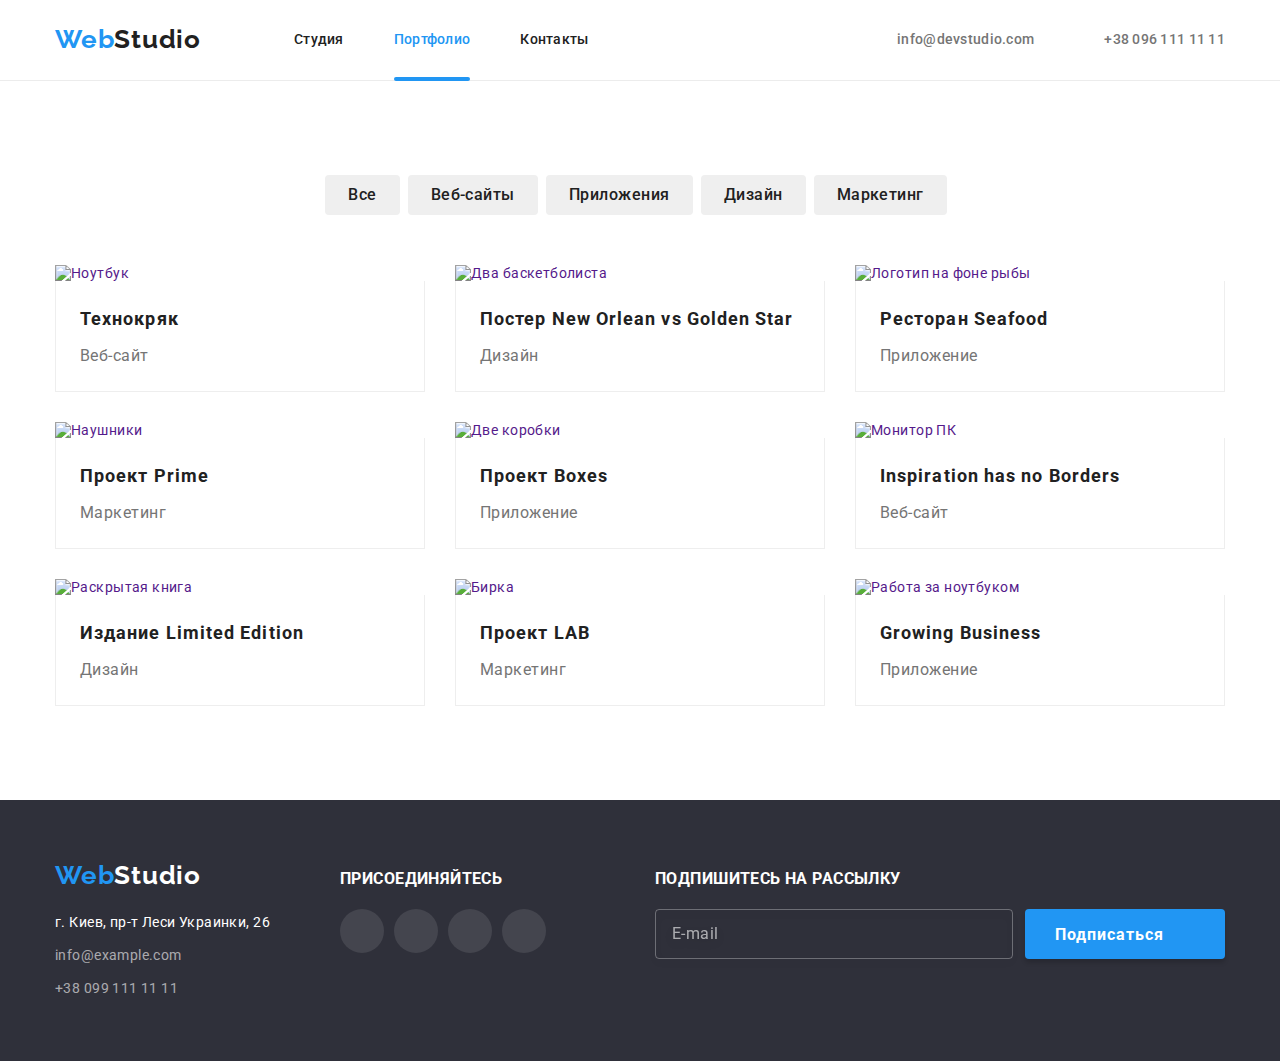
==== portfolio.html @ ae731893 "BEM" ====
<!DOCTYPE html>
<html lang="ru">
<head>
    <meta charset="UTF-8">
    <meta http-equiv="X-UA-Compatible" content="IE=edge">
    <meta name="viewport" content="width=device-width, initial-scale=1.0">
    <title>WebStudio</title>
    <link rel="preconnect" href="https://fonts.googleapis.com">
    <link rel="preconnect" href="https://fonts.gstatic.com" crossorigin>
    <link href="https://fonts.googleapis.com/css2?family=Raleway:wght@700&family=Roboto:wght@400;500;700;900&display=swap"
        rel="stylesheet">
    <link rel="stylesheet" href="https://cdnjs.cloudflare.com/ajax/libs/modern-normalize/1.1.0/modern-normalize.min.css">
    <link rel="stylesheet" href="https://cdnjs.cloudflare.com/ajax/libs/animate.css/4.1.1/animate.min.css"/>
    <link rel="stylesheet" href="./css/main.min.css">
</head>
    <!--Страница Портфолио-->
    
    <body>
        <!--Шапка страницы-->
        <header class="header-nav">
            <div class="container header-container">
                <nav class="container-nav">
                    <a href="" class="logo logo-item">Web<span class="studio">Studio</span></a>
                    <ul class="site-nav list">
                        <li class="header-item"><a href="./index.html" class="link header-link">Студия</a></li>
                        <li class="header-item"><a href="./portfolio.html" class="link header-link current">Портфолио</a></li>
                        <li class="header-item"><a href="" class="link header-link">Контакты</a></li>
                    </ul>
                </nav>
                <div class="contacts-container">
                    <ul class="auth-nav list">
                        <li class="header-item">
                            <a href="mailto:info@devstudio.com" class="contacts contact-mail link">
                                <svg class="mail-icon">
                                    <use href="./images/sprite.svg#icon-mail"></use>
                                </svg>info@devstudio.com</a>
                        </li>
                        <li class="header-item">
                            <a href="tel:+380961111111" class="contacts contact-tel link">
                                <svg class="tel-icon">
                                    <use href="./images/sprite.svg#icon-tel"></use>
                                </svg>+38 096 111 11 11</a>
                        </li>
                    </ul>
                </div>
            </div>
        </header>
    <main>
        <section class=" section section-main">
            <div class="container">
                <h1 class="visually-hidden">Портфолио</h1>
                <ul class="section-main-buttons list">
                    <li><button type="button" class="buttons">Все</button></li>
                    <li><button type="button" class="buttons">Веб-сайты</button></li>
                    <li><button type="button" class="buttons">Приложения</button></li>
                    <li><button type="button" class="buttons">Дизайн</button></li>
                    <li><button type="button" class="buttons">Маркетинг</button></li>
                </ul>
                <ul class="section-pictures list">
                    <li class="item-pictures">
                        <a href="" class="link">
                            <div class="section-portfolio-wrapper">
                                <img src="./images/img-01.png" alt="Ноутбук" width="370">
                                <p class="section-portfolio-text text">
                                    Технокряк это современная площадка распространения коронавируса. Компании используют эту платформу для цифрового
                                    шпионажа и атак на защищённые сервера конкурентов.
                                </p>
                            </div>
                            <div class="portfolio-pictures">
                                <h2 class="section-pictures-title title">Технокряк</h2>
                                <p class="section-pictures-text text">Веб-сайт</p>
                            </div>
                        </a>
                    </li>
                    <li class="item-pictures">
                        <a href="" class="link">
                            <div class="section-portfolio-wrapper">
                                <img src="./images/img-02.png" alt="Два баскетболиста" width="370">
                                <p class="section-portfolio-text text">
                                    Технокряк это современная площадка распространения коронавируса. Компании используют эту платформу для цифрового
                                    шпионажа и атак на защищённые сервера конкурентов.
                                </p>
                            </div>
                            <div class="portfolio-pictures">
                                <h2 class="section-pictures-title title">Постер New Orlean vs Golden Star</h2>
                                <p class="section-pictures-text text">Дизайн</p>
                            </div>
                        </a>
                    </li>
                    <li class="item-pictures">
                        <a href="" class="link">
                            <div class="section-portfolio-wrapper">
                                <img src="./images/img-03.png" alt="Логотип на фоне рыбы" width="370">
                                <p class="section-portfolio-text text">
                                    Технокряк это современная площадка распространения коронавируса. Компании используют эту платформу для цифрового
                                    шпионажа и атак на защищённые сервера конкурентов.
                                </p>
                            </div>
                            <div class="portfolio-pictures">
                                <h2 class="section-pictures-title title">Ресторан Seafood</h2>
                                <p class="section-pictures-text text">Приложение</p>
                            </div>
                        </a>
                    </li>
                    <li class="item-pictures">
                        <a href="" class="link">
                            <div class="section-portfolio-wrapper">
                                <img src="./images/img-04.png" alt="Наушники" width="370">
                                <p class="section-portfolio-text text">
                                    Технокряк это современная площадка распространения коронавируса. Компании используют эту платформу для цифрового
                                    шпионажа и атак на защищённые сервера конкурентов.
                                </p>
                            </div>
                            <div class="portfolio-pictures">
                                <h2 class="section-pictures-title title">Проект Prime</h2>
                                <p class="section-pictures-text text">Маркетинг</p>
                            </div>
                        </a>
                    </li>
                    <li class="item-pictures">
                        <a href="" class="link">
                            <div class="section-portfolio-wrapper">
                                <img src="./images/img-05.png" alt="Две коробки" width="370">
                                <p class="section-portfolio-text text">
                                    Технокряк это современная площадка распространения коронавируса. Компании используют эту платформу для цифрового
                                    шпионажа и атак на защищённые сервера конкурентов.
                                </p>
                            </div>
                            <div class="portfolio-pictures">
                                <h2 class="section-pictures-title title">Проект Boxes</h2>
                                <p class="section-pictures-text text">Приложение</p>
                            </div>
                        </a>
                    </li>
                    <li class="item-pictures">
                        <a href="" class="link">
                            <div class="section-portfolio-wrapper">
                                <img src="./images/img-06.png" alt="Монитор ПК" width="370">
                                <p class="section-portfolio-text text">
                                    Технокряк это современная площадка распространения коронавируса. Компании используют эту платформу для цифрового
                                    шпионажа и атак на защищённые сервера конкурентов.
                                </p>
                            </div>
                            <div class="portfolio-pictures">
                                <h2 class="section-pictures-title title">Inspiration has no Borders</h2>
                                <p class="section-pictures-text text">Веб-сайт</p>
                            </div>
                        </a>
                    </li>
                    <li class="item-pictures">
                        <a href="" class="link">
                            <div class="section-portfolio-wrapper">
                                <img src="./images/img-07.png" alt="Раскрытая книга" width="370">
                                <p class="section-portfolio-text text">
                                    Технокряк это современная площадка распространения коронавируса. Компании используют эту платформу для цифрового
                                    шпионажа и атак на защищённые сервера конкурентов.
                                </p>
                            </div>
                            <div class="portfolio-pictures">
                                <h2 class="section-pictures-title title">Издание Limited Edition</h2>
                                <p class="section-pictures-text text">Дизайн</p>
                            </div>
                        </a>
                    </li>
                    <li class="item-pictures">
                        <a href="" class="link">
                            <div class="section-portfolio-wrapper">
                                <img src="./images/img-08.png" alt="Бирка" width="370">
                                <p class="section-portfolio-text text">
                                    Технокряк это современная площадка распространения коронавируса. Компании используют эту платформу для цифрового
                                    шпионажа и атак на защищённые сервера конкурентов.
                                </p>
                            </div>
                            <div class="portfolio-pictures">
                                <h2 class="section-pictures-title title">Проект LAB</h2>
                                <p class="section-pictures-text text">Маркетинг</p>
                            </div>
                        </a>
                    </li>
                    <li class="item-pictures">
                        <a href="" class="link">
                            <div class="section-portfolio-wrapper">
                                <img src="./images/img-09.png" alt="Работа за ноутбуком" width="370">
                                <p class="section-portfolio-text text">
                                    Технокряк это современная площадка распространения коронавируса. Компании используют эту платформу для цифрового
                                    шпионажа и атак на защищённые сервера конкурентов.
                                </p>
                            </div>
                            <div class="portfolio-pictures">
                                <h2 class="section-pictures-title title">Growing Business</h2>
                                <p class="section-pictures-text text">Приложение</p>
                            </div>
                        </a>
                    </li>
                </ul>
            </div>
        </section>
    </main>
        <!--Подвал страницы-->
            <footer class="footer">
                <div class="container footer-container">
                    <div class="footer-nav">
                        <a href="" class="logo logo-footer">Web<span class="footer-studio">Studio</span></a>
                        <address>
                            <ul class="footer-list list">
                                <li class="footer-item"><a href="http://goo.gl/maps/CdvJLRiEL6Q8Smko8" target="_blank"
                                        rel="noreferrer noopener" class="footer-address link">г. Киев, пр-т Леси Украинки, 26</a>
                                </li>
                                <li class="footer-item"><a href="mailto:" class="footer-contacts link">info@example.com</a></li>
                                <li class="footer-item"><a href="tel:" class="footer-contacts link">+38 099 111 11 11</a></li>
                            </ul>
                        </address>
                    </div>
                    <div class="footer-social-icon">
                        <h3 class="footer-title title">присоединяйтесь</h3>
                        <ul class="footer-list-icon list">
                            <li class="social-list_item">
                                <a href="" class="social-list_link footer-link link">
                                    <svg class="social-list_icon footer-icon">
                                        <use href="./images/sprite.svg#icon-instagram"></use>
                                    </svg>
                                </a>
                            </li>
                            <li class="social-list_item">
                                <a href="" class="social-list_link footer-link link">
                                    <svg class="social-list_icon footer-icon">
                                        <use href="./images/sprite.svg#icon-twitter"></use>
                                    </svg>
                                </a>
                            </li>
                            <li class="social-list_item">
                                <a href="" class="social-list_link footer-link link">
                                    <svg class="social-list_icon footer-icon">
                                        <use href="./images/sprite.svg#icon-facebook"></use>
                                    </svg>
                                </a>
                            </li>
                            <li class="social-list_item">
                                <a href="" class="social-list_link footer-link link">
                                    <svg class="social-list_icon footer-icon">
                                        <use href="./images/sprite.svg#icon-linkedin"></use>
                                    </svg>
                                </a>
                            </li>
                        </ul>
                    </div>
                    <div class="footer-subscribr">
                        <h3 class="footer-title title">Подпишитесь на рассылку</h3>
                        <form action="#" class="onlain-subscribr">
                            <input type="email" name="user-email" placeholder="E-mail" class="mail-input footer-input">
                            <button type="button" class="footer-button button">Подписаться<svg class="footer-mail-icon">
                                    <use href="./images/icons.svg#icon-icon-send"></use>
                                </svg></button>
                        </form>
                    </div>
                </div>
            </footer>
    </body>
</html>
---- css/main.min.css ----
:root{--primary-text-color: #757575;--secondary-text-color: #ffffff;--title-text-color: #212121;--accent-color: #2196f3;--accent-footer-color: rgba(255, 255, 255, 0.6);--primary-bgc-color: #e5e5e5;--secondary-bgc-color: #f5f4fa;--accent-bgc-color: #2f303a;--primary-icon-color: #afb1b8}.social-list_link,.backdrop,.close-button,.header-container,.container-nav,.site-nav{display:flex;align-items:center}.social-list,.section-main-buttons{display:flex;justify-content:center}img{display:block}body{background-color:var(--secondary-text-color);color:var(--primary-text-color);font-family:Roboto, sans-serif;font-size:14px;letter-spacing:0.03em}.section{padding-top:94px;padding-bottom:94px}.list{padding:0;margin:0;list-style:none}.link{text-decoration:none}.title{padding:0;margin:0}.text{padding:0;margin:0}.visually-hidden{position:absolute;width:1px;height:1px;margin:-1px;padding:0;overflow:hidden;border:0;clip:rect(0 0 0 0)}.container{width:1200px;padding-left:15px;padding-right:15px;margin:0 auto}.logo{font-family:Raleway, sans-serif;color:var(--accent-color);font-weight:700;font-size:26px;line-height:1.19;letter-spacing:.03em;text-decoration:none}.logo-item{margin-right:93px;padding-top:24px;padding-bottom:25px}.button{display:flex;border-radius:4px;border:1px solid transparent;padding:10px 32px;margin-left:auto;margin-right:auto;font-family:inherit;text-align:center;color:var(--secondary-text-color);background-color:var(--accent-color);font-weight:700;font-size:16px;line-height:1.87;letter-spacing:.06em;box-shadow:0px 4px 4px rgba(0,0,0,0.15);cursor:pointer;transition:background-color 250ms cubic-bezier(0.4, 0, 0.2, 1)}.button:hover,.button:focus{background-color:#188ce8}.social-list_item{width:44px;height:44px}.social-list_item+.social-list_item{margin-left:10px}.social-list_link{width:100%;height:100%;border-radius:50%;justify-content:center;transition:background-color 250ms cubic-bezier(0.4, 0, 0.2, 1)}.social-list_link:hover,.social-list_link:focus{background-color:var(--accent-color)}.social-list_icon{width:20px;height:20px;fill:var(--primary-icon-color);transition:fill 250ms cubic-bezier(0.4, 0, 0.2, 1)}.social-list_link:hover .social-list_icon,.social-list_link:focus .social-list_icon{fill:var(--secondary-text-color)}.mail-input{width:358px;height:50px;padding-left:16px;background-color:inherit;border:1px solid rgba(255,255,255,0.3);filter:drop-shadow(0px 4px 4px rgba(0,0,0,0.15));border-radius:4px;outline:none;color:var(--secondary-text-color)}.mail-input::placeholder{font-weight:400;font-size:16px;line-height:1.25;letter-spacing:.03em;color:rgba(255,255,255,0.6)}.footer-input:hover,.footer-input:focus{border-color:var(--accent-color)}.footer-mail-icon{width:24px;height:24px;margin-left:10px}.footer-button{width:200px;height:50px;margin-left:12px;padding:10px;padding-left:29px;cursor:pointer;transition:background-color 250ms cubic-bezier(0.4, 0, 0.2, 1)}.footer-button:hover,.footer-button:focus{background-color:#188ce8}.backdrop{position:fixed;width:100vw;height:100vh;background-color:rgba(0,0,0,0.2);top:0;justify-content:center;transition:opacity 250ms ease-in-out, visibility 250ms ease-in-out}.backdrop.is-hidden{opacity:0;visibility:hidden;pointer-events:none}.backdrop.is-hidden .modal{transform:scale(2);opacity:0}.modal{width:528px;min-height:581px;background-color:var(--secondary-text-color);border-radius:4px;box-shadow:0px 1px 3px rgba(0,0,0,0.12),0px 1px 1px rgba(0,0,0,0.14),0px 2px 1px rgba(0,0,0,0.2);position:relative;transform:scale(1);transition:transform 250ms cubic-bezier(0.4, 0, 0.2, 1),opacity 250ms cubic-bezier(0.4, 0, 0.2, 1);padding:40px}.close-button{position:absolute;left:490px;top:8px;background-color:transparent;border:1px solid rgba(0,0,0,0.1);border-radius:50%;width:30px;height:30px;justify-content:center;cursor:pointer;transition:fill 250ms cubic-bezier(0.4, 0, 0.2, 1)}.close-button:hover,.close-button:focus{fill:var(--accent-color)}.close-icon{width:18px;height:18px}.modal-title{margin:0;margin-bottom:12px;color:var(--title-text-color);font-weight:700;font-size:20px;line-height:1.15;letter-spacing:.03em;text-align:center}.modal-block{margin-bottom:10px}.label-input{display:block;margin-bottom:4px;font-weight:400;font-size:12px;line-height:1.17;letter-spacing:.01em;color:var(--primary-text-color)}.input-wrapper{display:block;position:relative}.modal-input{width:100%;height:40px;padding-left:42px;border:1px solid rgba(33,33,33,0.2);border-radius:4px;background-color:transparent;outline:none;transition:border-color 250ms cubic-bezier(0.4, 0, 0.2, 1),fill 250ms cubic-bezier(0.4, 0, 0.2, 1)}.modal-input:hover,.modal-input:focus{border-color:var(--accent-color)}.modal-input:hover+.input-icon,.modal-input:focus+.input-icon{fill:var(--accent-color)}.input-icon{position:absolute;left:15px;top:50%;transform:translateY(-50%);transition:fill 250ms cubic-bezier(0.4, 0, 0.2, 1)}.modal-text{width:100%;height:120px;padding:12px 16px;border:1px solid rgba(33,33,33,0.2);border-radius:4px;background-color:transparent;resize:none;outline:none;color:var(--primary-text-color)}.modal-text::placeholder{color:rgba(117,117,117,0.5)}.modal-lock{margin-bottom:20px}.check-text{font-weight:400;font-size:14px;line-height:1.71;letter-spacing:.03em;display:flex;margin-bottom:30px;position:relative;align-items:center;justify-content:center}.check-text span{width:16px;height:15px;border:2px solid #212121;border-radius:2px;margin-right:8px;display:flex;align-items:center;justify-content:center;cursor:pointer;transition:background-color 250ms cubic-bezier(0.4, 0, 0.2, 1),border 250ms cubic-bezier(0.4, 0, 0.2, 1)}.modal-checkbox:hover+.check-text span,.modal-checkbox:focus+.check-text span{border:2px solid var(--accent-color)}.modal-checkbox:checked+.check-text span{background-color:var(--accent-color);border:none}.check-link{color:var(--accent-color)}.modal-button{width:200px;height:50px;padding:10px 56px;background-color:var(--accent-color);cursor:pointer;transition:background-color 250ms cubic-bezier(0.4, 0, 0.2, 1)}.modal-button:hover,.modal-button:focus{background-color:#188ce8}.header-nav{border-bottom:1px solid #ececec}.site-nav .current{color:var(--accent-color)}.studio{color:var(--title-text-color)}.site-nav .link,.auth-nav .contacts{transition:color 250ms cubic-bezier(0.4, 0, 0.2, 1)}.site-nav .link:hover,.site-nav .link:focus,.auth-nav .contacts:hover,.auth-nav .contacts:focus{color:var(--accent-color)}.header-item{display:flex;align-items:center}.header-item:not(:last-child){margin-right:50px}.header-link{display:block;padding:32px 0;margin:0;color:var(--title-text-color);font-weight:500;font-size:14px;line-height:1.14;letter-spacing:.02em;position:relative}.current::after{content:'';position:absolute;width:100%;height:4px;border-radius:2px;background-color:var(--accent-color);display:block;bottom:-1px}.contacts-container{margin-left:auto}.auth-nav{display:flex;align-items:center}.contacts{display:flex;padding:32px 0;margin:0;color:var(--primary-text-color);font-weight:500;font-size:14px;line-height:1.14;letter-spacing:.02em;align-items:center}.mail-icon{width:16px;height:12px;margin-right:10px;fill:currentColor}.tel-icon{width:10px;height:16px;margin-right:10px;fill:currentColor}.hero-section{width:1600px;margin:0 auto;padding-top:200px;padding-bottom:200px;background-color:var(--accent-bgc-color);background-image:linear-gradient(to right, rgba(47,48,58,0.4), rgba(47,48,58,0.4)),url(../images/hero-img.jpg);background-repeat:no-repeat;background-position:center;background-size:cover}.section-title{color:var(--secondary-text-color);margin-bottom:30px;font-weight:900;font-size:44px;line-height:1.36;letter-spacing:.06em;text-align:center;text-transform:uppercase}.section-plan{display:flex;flex-wrap:wrap;margin-left:-30px;margin-top:-30px}.section-plan_icon{display:flex;height:120px;margin-bottom:30px;background:var(--secondary-bgc-color);border-radius:4px;align-items:center;justify-content:center}.section-plan_svg{width:70px;height:70px}.section-plan_title{margin-bottom:10px;color:var(--title-text-color);font-weight:700;font-size:14px;line-height:1.14;letter-spacing:.03em;text-transform:uppercase}.section-plan_item{margin-left:30px;margin-top:30px;flex-basis:calc(100% / 4 - 30px)}.section-plan_text{font-weight:400;font-size:14px;line-height:1.71;letter-spacing:.03em}.section-work{padding-top:0}.section-work_title,.section-team_title,.section-clients_title{margin-bottom:50px;color:var(--title-text-color);font-weight:700;font-size:36px;line-height:1.17;letter-spacing:.03em;text-align:center}.section-work-img{display:flex;flex-wrap:wrap;margin-left:-30px;margin-top:-30px}.section-work_item-img{margin-left:30px;margin-top:30px;flex-basis:calc(100% / 3 - 30px);position:relative}.section-work_item-img-title{bottom:0;width:100%;padding:27px;color:var(--secondary-text-color);background-color:rgba(47,48,58,0.8);text-align:center;position:absolute;font-weight:700;font-size:14px;line-height:1.14;letter-spacing:.03em;text-transform:uppercase}.section-team{background-color:var(--secondary-bgc-color)}.section-team-list{display:flex;flex-wrap:wrap;margin-left:-30px;margin-top:-30px}.section-team_item-img-team{padding-bottom:30px;margin-left:30px;margin-top:30px;flex-basis:calc(100% / 4 - 30px);border-radius:0px 0px 4px 4px;background-color:var(--secondary-text-color);box-shadow:0px 1px 3px rgba(0,0,0,0.12),0px 1px 1px rgba(0,0,0,0.14),0px 2px 1px rgba(0,0,0,0.2)}.team-photo{margin-bottom:30px}.section-team_name,.section-team_profesion{margin:0;font-size:16px;line-height:1.19;text-align:center}.section-team_name{margin-bottom:10px;color:var(--title-text-color);font-weight:500}.section-team_profesion{margin-bottom:16px;font-weight:400}.section-clients-list{display:flex;flex-wrap:wrap;margin-left:-30px;margin-top:-30px}.section-clients_link{display:flex;height:92px;border:1px solid #afb1b8;border-radius:4px;align-items:center;justify-content:center;transition:border 250ms cubic-bezier(0.4, 0, 0.2, 1)}.section-clients_link:hover,.section-clients_link:focus{border:1px solid var(--accent-color)}.section-clients_item{margin-top:30px;margin-left:30px;flex-basis:calc(100% / 6 - 30px)}.section-clients_logo{width:106px;height:60px;fill:var(--primary-icon-color);align-items:center;justify-content:center;transition:fill 250ms cubic-bezier(0.4, 0, 0.2, 1)}.section-clients_link:hover .section-clients_logo,.section-clients_link:focus .section-clients_logo{fill:var(--accent-color)}.footer{padding-top:60px;padding-bottom:60px;background-color:var(--accent-bgc-color)}.footer-container{display:flex;align-items:baseline}.footer-social-icon{margin-left:70px}.logo-footer{display:block;margin-bottom:20px}.footer-studio{color:var(--secondary-text-color)}.footer-item{display:block;font-style:normal}.footer-item:not(:last-child){margin-bottom:9px}.footer-list{display:inline-block}.footer-address{color:var(--secondary-text-color)}.footer-address:hover,.footer-address:focus{color:var(--accent-color)}.footer-address,.footer-contacts{font-weight:400;font-size:14px;line-height:1.71;letter-spacing:.03em;transition:color 250ms cubic-bezier(0.4, 0, 0.2, 1)}.footer-contacts{color:var(--accent-footer-color)}.footer-contacts:hover,.footer-contacts:focus{color:var(--accent-color)}.footer-title{margin-bottom:20px;color:var(--secondary-text-color);text-transform:uppercase}.footer-list-icon{display:flex}.footer-icon{fill:var(--secondary-text-color)}.footer-link{background-color:rgba(255,255,255,0.1)}.footer-link:hover,.footer-link:focus{background-color:var(--accent-color)}.footer-subscribr{margin-left:auto}.onlain-subscribr{display:flex}.section-main{background-color:var(--secondary-text-color)}.buttons{padding:6px 22px;margin-right:8px;border-radius:4px;border:1px solid transparent;font-family:inherit;color:var(--title-text-color);font-weight:500;font-size:16px;line-height:1.62;letter-spacing:.03em;transition:color 250ms cubic-bezier(0.4, 0, 0.2, 1),background-color 250ms cubic-bezier(0.4, 0, 0.2, 1),box-shadow 250ms cubic-bezier(0.4, 0, 0.2, 1)}.buttons:hover,.buttons:focus{color:var(--secondary-text-color);background-color:var(--accent-color);box-shadow:0px 3px 1px rgba(0,0,0,0.1),0px 1px 2px rgba(0,0,0,0.08),0px 2px 2px rgba(0,0,0,0.12)}.section-main-buttons{margin-bottom:50px}.section-main-buttons .current{transition:color 250ms cubic-bezier(0.4, 0, 0.2, 1),background-color 250ms cubic-bezier(0.4, 0, 0.2, 1),box-shadow 250ms cubic-bezier(0.4, 0, 0.2, 1)}.section-main-buttons .current{color:var(--secondary-text-color);background-color:var(--accent-color);box-shadow:0px 3px 1px rgba(0,0,0,0.1),0px 1px 2px rgba(0,0,0,0.08),0px 2px 2px rgba(0,0,0,0.12)}.section-pictures{display:flex;flex-wrap:wrap;margin-left:-30px;margin-top:-30px}.item-pictures .link{display:block;transition:box-shadow 250ms cubic-bezier(0.4, 0, 0.2, 1)}.item-pictures{margin-left:30px;margin-top:30px;flex-basis:calc(100% / 9 - 30px)}.item-pictures .link:hover,.item-pictures .link:focus{box-shadow:0px 1px 1px rgba(0,0,0,0.12),0px 4px 4px rgba(0,0,0,0.06),1px 4px 6px rgba(0,0,0,0.16)}.section-portfolio-wrapper{position:relative;overflow:hidden}.section-portfolio-text{color:var(--secondary-text-color);background-color:rgba(33,150,243,0.9);font-weight:400;font-size:18px;line-height:1.56;letter-spacing:.03em;position:absolute;top:0;opacity:0;height:100%;padding:63px 24px;transform:translateY(100%);transition:transform 250ms cubic-bezier(0.4, 0, 0.2, 1),opacity 250ms cubic-bezier(0.4, 0, 0.2, 1)}.item-pictures .link:hover .section-portfolio-text,.item-pictures .link:focus .section-portfolio-text{transform:translateY(0);opacity:1}.portfolio-pictures{border-bottom:1px solid #eeeeee;border-left:1px solid #eeeeee;border-right:1px solid #eeeeee;padding:20px 24px}.section-pictures-title{margin-bottom:4px;color:var(--title-text-color);font-weight:700;font-size:18px;line-height:2;letter-spacing:.06em}.section-pictures-text{color:var(--primary-text-color);font-weight:400;font-size:16px;line-height:1.87;letter-spacing:.03em}
/*# sourceMappingURL=main.min.css.map */
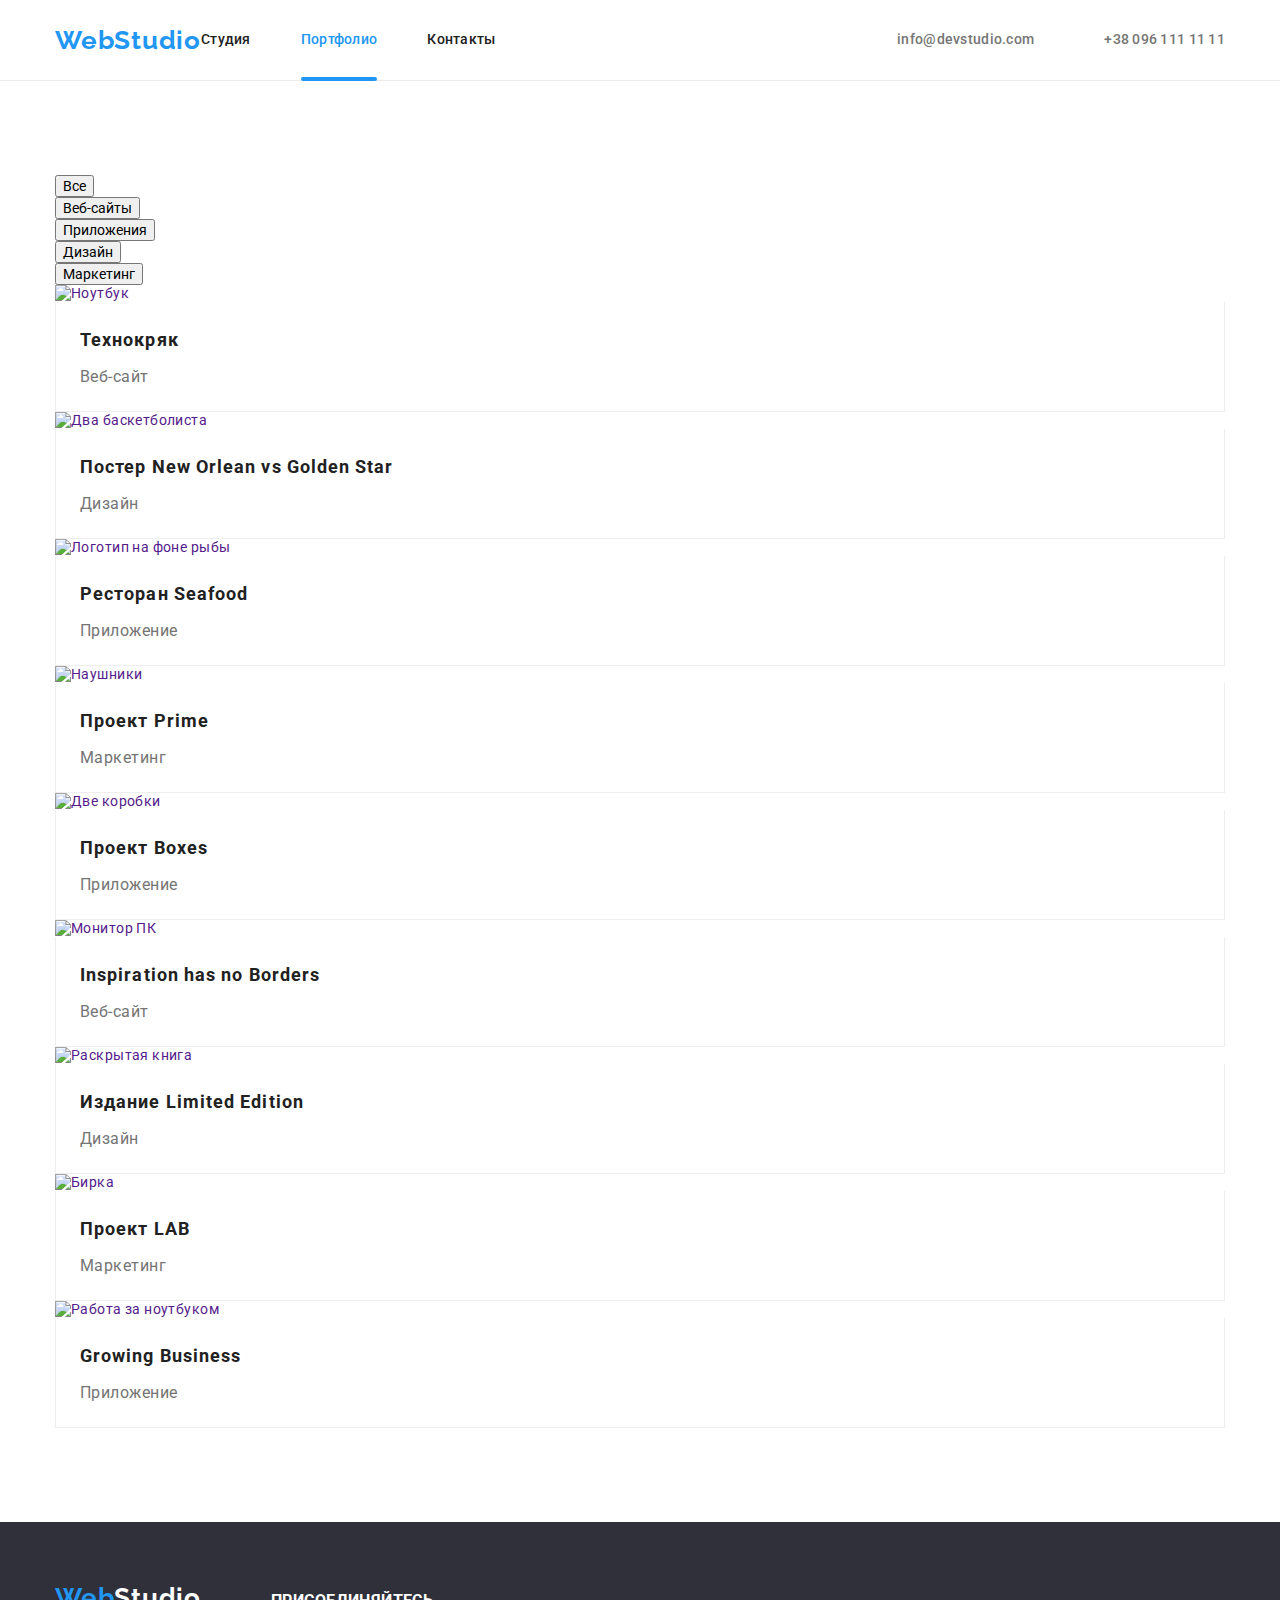
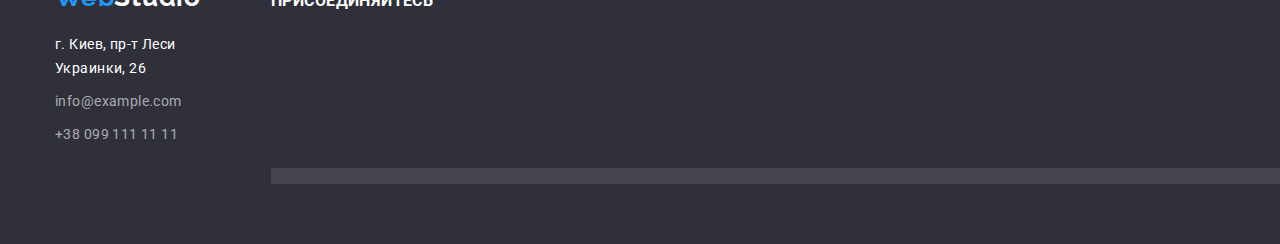
==== commit 4937334e: "правки футер" ====
--- a/portfolio.html
+++ b/portfolio.html
@@ -20,7 +20,7 @@
         <header class="header-nav">
             <div class="container header-container">
                 <nav class="container-nav">
-                    <a href="" class="logo logo-item">Web<span class="studio">Studio</span></a>
+                    <a href="" class="logo logo-header">Web<span class="header-studio">Studio</span></a>
                     <ul class="site-nav list">
                         <li class="header-item"><a href="./index.html" class="link header-link">Студия</a></li>
                         <li class="header-item"><a href="./portfolio.html" class="link header-link current">Портфолио</a></li>
@@ -46,18 +46,18 @@
             </div>
         </header>
     <main>
-        <section class=" section section-main">
+        <section class=" section section-portfolio">
             <div class="container">
                 <h1 class="visually-hidden">Портфолио</h1>
-                <ul class="section-main-buttons list">
-                    <li><button type="button" class="buttons">Все</button></li>
-                    <li><button type="button" class="buttons">Веб-сайты</button></li>
-                    <li><button type="button" class="buttons">Приложения</button></li>
-                    <li><button type="button" class="buttons">Дизайн</button></li>
-                    <li><button type="button" class="buttons">Маркетинг</button></li>
+                <ul class="section-portfolio-buttons list">
+                    <li><button type="button" class="buttons-portfolio">Все</button></li>
+                    <li><button type="button" class="buttons-portfolio">Веб-сайты</button></li>
+                    <li><button type="button" class="buttons-portfolio">Приложения</button></li>
+                    <li><button type="button" class="buttons-portfolio">Дизайн</button></li>
+                    <li><button type="button" class="buttons-portfolio">Маркетинг</button></li>
                 </ul>
-                <ul class="section-pictures list">
-                    <li class="item-pictures">
+                <ul class="section-portfolio-pictures list">
+                    <li class="portfolio-item-pictures">
                         <a href="" class="link">
                             <div class="section-portfolio-wrapper">
                                 <img src="./images/img-01.png" alt="Ноутбук" width="370">
@@ -72,7 +72,7 @@
                             </div>
                         </a>
                     </li>
-                    <li class="item-pictures">
+                    <li class="portfolio-item-pictures">
                         <a href="" class="link">
                             <div class="section-portfolio-wrapper">
                                 <img src="./images/img-02.png" alt="Два баскетболиста" width="370">
@@ -87,7 +87,7 @@
                             </div>
                         </a>
                     </li>
-                    <li class="item-pictures">
+                    <li class="portfolio-item-pictures">
                         <a href="" class="link">
                             <div class="section-portfolio-wrapper">
                                 <img src="./images/img-03.png" alt="Логотип на фоне рыбы" width="370">
@@ -102,7 +102,7 @@
                             </div>
                         </a>
                     </li>
-                    <li class="item-pictures">
+                    <li class="portfolio-item-pictures">
                         <a href="" class="link">
                             <div class="section-portfolio-wrapper">
                                 <img src="./images/img-04.png" alt="Наушники" width="370">
@@ -117,7 +117,7 @@
                             </div>
                         </a>
                     </li>
-                    <li class="item-pictures">
+                    <li class="portfolio-item-pictures">
                         <a href="" class="link">
                             <div class="section-portfolio-wrapper">
                                 <img src="./images/img-05.png" alt="Две коробки" width="370">
@@ -132,7 +132,7 @@
                             </div>
                         </a>
                     </li>
-                    <li class="item-pictures">
+                    <li class="portfolio-item-pictures">
                         <a href="" class="link">
                             <div class="section-portfolio-wrapper">
                                 <img src="./images/img-06.png" alt="Монитор ПК" width="370">
@@ -147,7 +147,7 @@
                             </div>
                         </a>
                     </li>
-                    <li class="item-pictures">
+                    <li class="portfolio-item-pictures">
                         <a href="" class="link">
                             <div class="section-portfolio-wrapper">
                                 <img src="./images/img-07.png" alt="Раскрытая книга" width="370">
@@ -162,7 +162,7 @@
                             </div>
                         </a>
                     </li>
-                    <li class="item-pictures">
+                    <li class="portfolio-item-pictures">
                         <a href="" class="link">
                             <div class="section-portfolio-wrapper">
                                 <img src="./images/img-08.png" alt="Бирка" width="370">
@@ -177,7 +177,7 @@
                             </div>
                         </a>
                     </li>
-                    <li class="item-pictures">
+                    <li class="portfolio-item-pictures">
                         <a href="" class="link">
                             <div class="section-portfolio-wrapper">
                                 <img src="./images/img-09.png" alt="Работа за ноутбуком" width="370">
@@ -214,30 +214,30 @@
                     <div class="footer-social-icon">
                         <h3 class="footer-title title">присоединяйтесь</h3>
                         <ul class="footer-list-icon list">
-                            <li class="social-list_item">
-                                <a href="" class="social-list_link footer-link link">
-                                    <svg class="social-list_icon footer-icon">
+                            <li class="social-list__item">
+                                <a href="" class="social-list__link footer-link link">
+                                    <svg class="social-list__icon footer-icon">
                                         <use href="./images/sprite.svg#icon-instagram"></use>
                                     </svg>
                                 </a>
                             </li>
-                            <li class="social-list_item">
-                                <a href="" class="social-list_link footer-link link">
-                                    <svg class="social-list_icon footer-icon">
+                            <li class="social-list__item">
+                                <a href="" class="social-list__link footer-link link">
+                                    <svg class="social-list__icon footer-icon">
                                         <use href="./images/sprite.svg#icon-twitter"></use>
                                     </svg>
                                 </a>
                             </li>
-                            <li class="social-list_item">
-                                <a href="" class="social-list_link footer-link link">
-                                    <svg class="social-list_icon footer-icon">
+                            <li class="social-list__item">
+                                <a href="" class="social-list__link footer-link link">
+                                    <svg class="social-list__icon footer-icon">
                                         <use href="./images/sprite.svg#icon-facebook"></use>
                                     </svg>
                                 </a>
                             </li>
-                            <li class="social-list_item">
-                                <a href="" class="social-list_link footer-link link">
-                                    <svg class="social-list_icon footer-icon">
+                            <li class="social-list__item">
+                                <a href="" class="social-list__link footer-link link">
+                                    <svg class="social-list__icon footer-icon">
                                         <use href="./images/sprite.svg#icon-linkedin"></use>
                                     </svg>
                                 </a>
